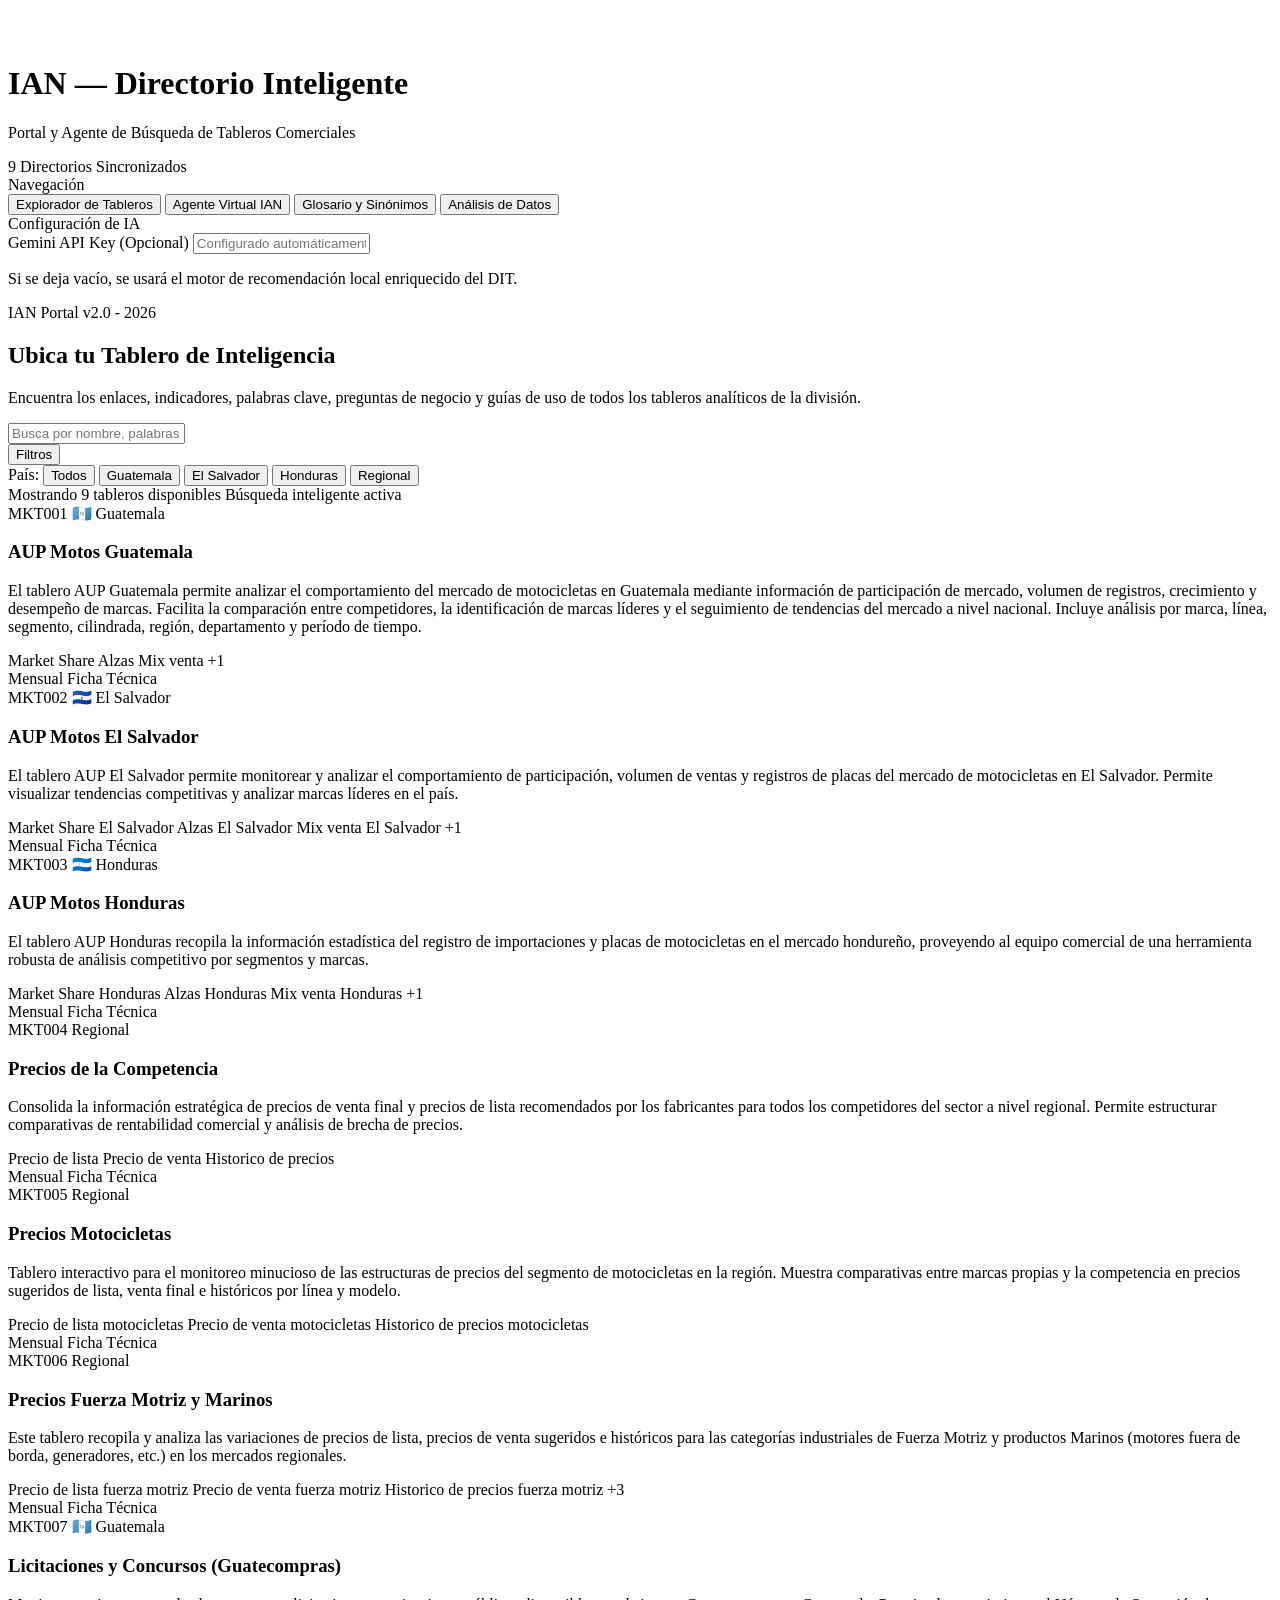
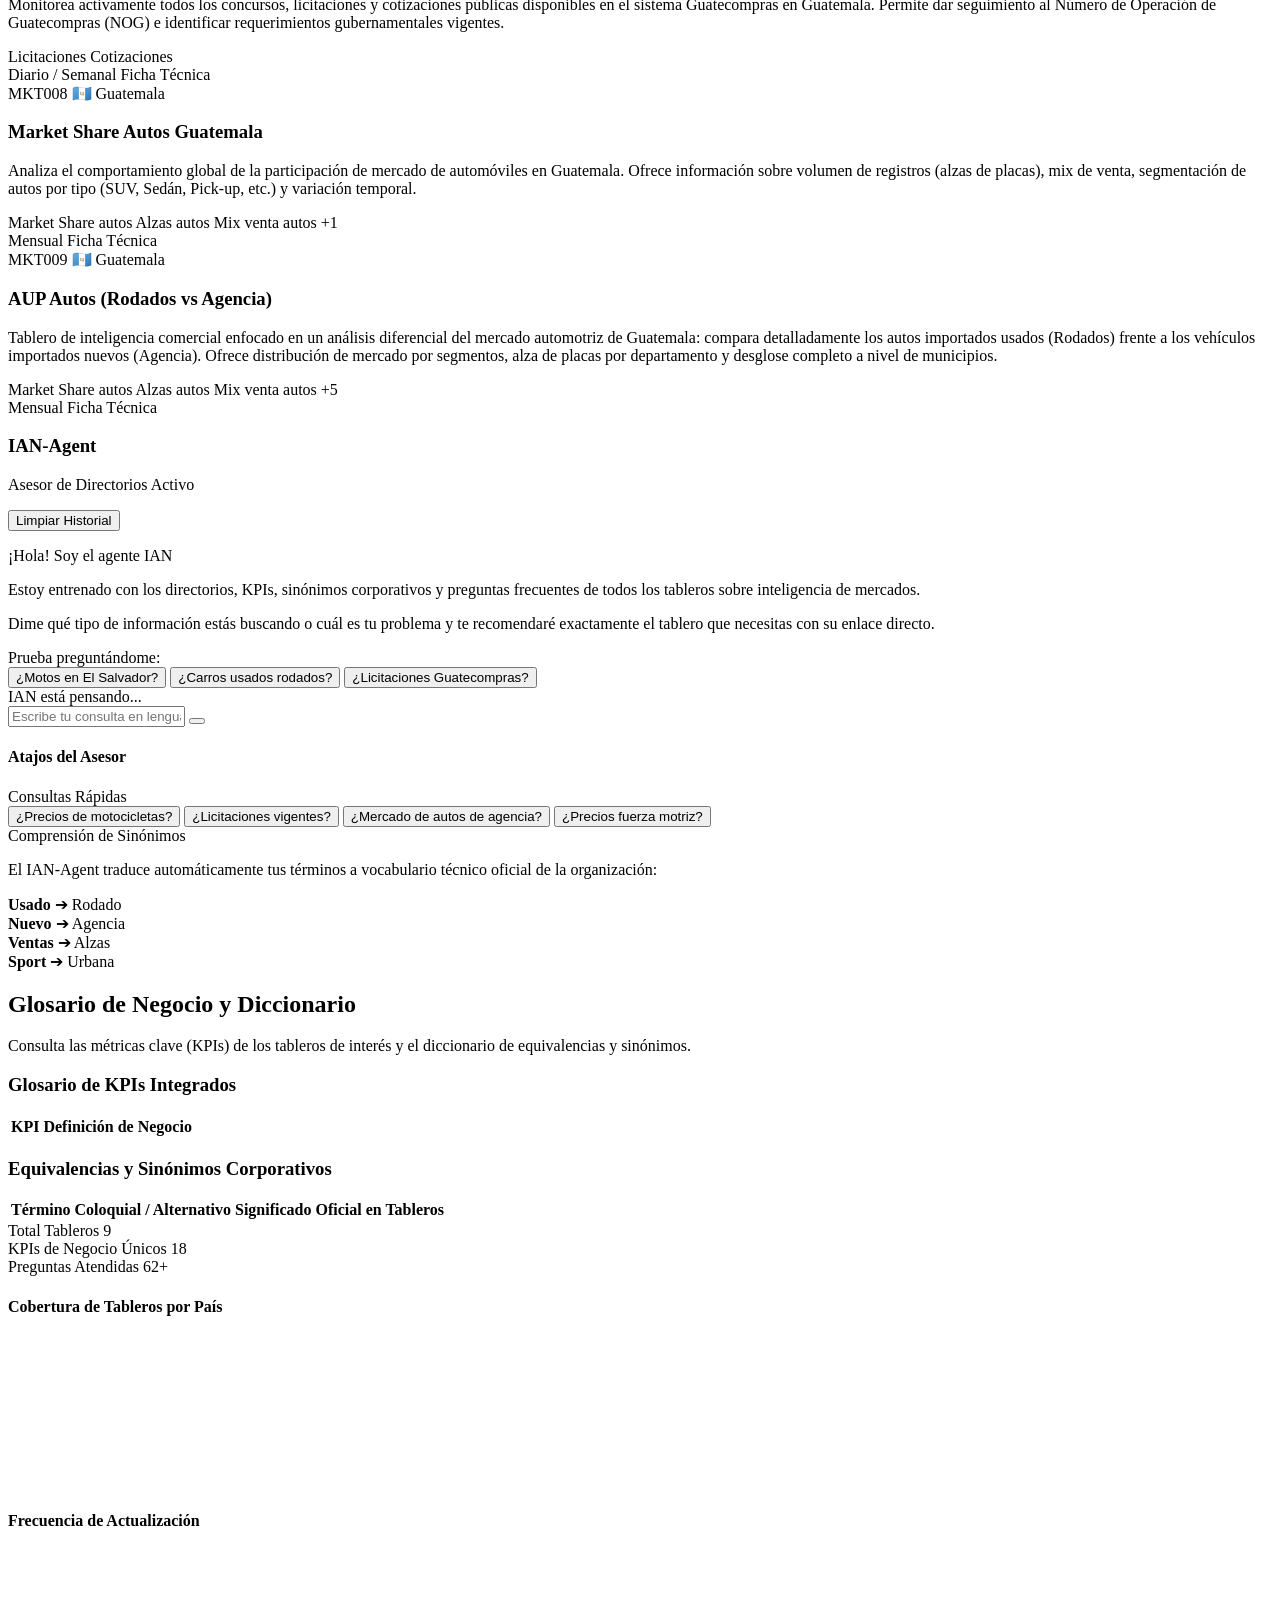
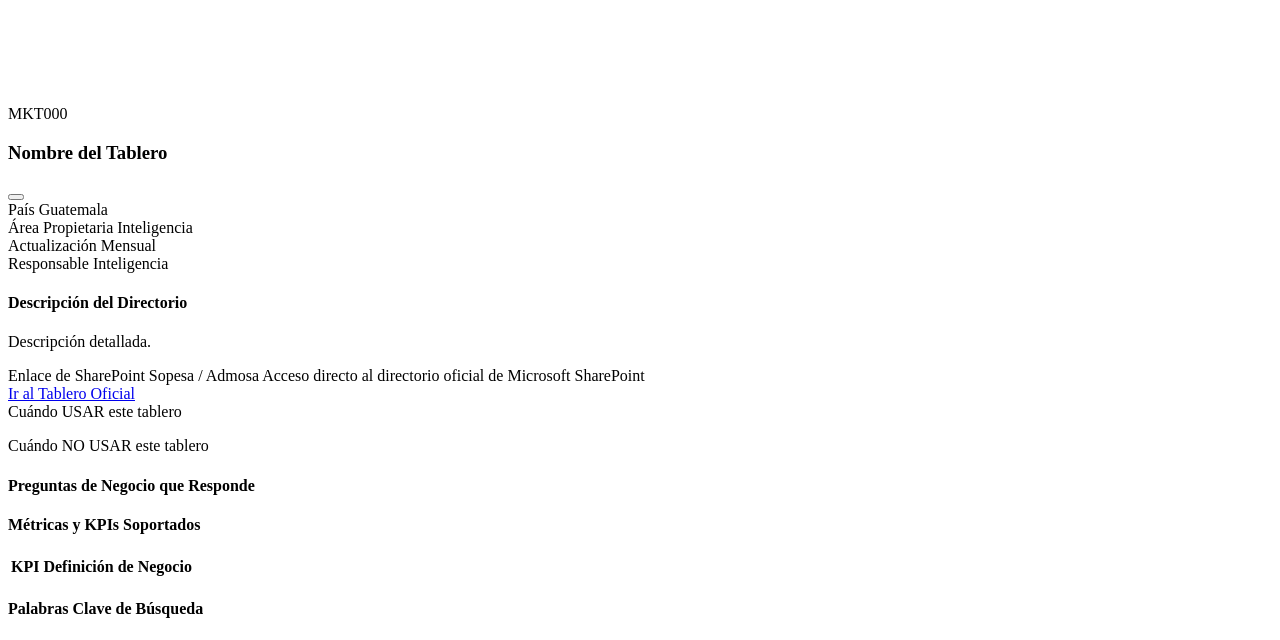
==== index.html @ 027daeea "initi projecto" ====
<!DOCTYPE html>
<html lang="es" class="h-full bg-slate-50">
<head>
  <meta charset="UTF-8">
  <meta name="viewport" content="width=device-width, initial-scale=1.0">
  <title>Directorio Inteligencia (IAN)</title>
  
  <link rel="stylesheet" href="style.css">

  <script src="https://cdn.tailwindcss.com"></script>
  <script src="https://unpkg.com/lucide@latest"></script>
  <script src="https://cdn.jsdelivr.net/npm/chart.js"></script>

  <script>
    tailwind.config = {
      theme: {
        extend: {
          colors: {
            brand: {
              50: '#F4F7F9', 
              100: '#E6F0F9', 
              500: '#009EE3', 
              600: '#0A1F33', 
              700: '#E2007E', 
              800: '#3A245C',
              900: '#0A1F33', 
            },
            accent: {
              50: '#FCE6F2', 
              500: '#E2007E',
              600: '#C2006B', 
            }
          },
          boxShadow: {
            'premium': '0 10px 30px -10px rgba(0, 0, 0, 0.08), 0 1px 3px rgba(0, 0, 0, 0.02)',
            'hover': '0 20px 40px -15px rgba(0, 158, 227, 0.2), 0 1px 10px rgba(0, 0, 0, 0.05)',
          }
        }
      }
    }
  </script>

  <link rel="icon" type="image/x-icon" href="GI 2.png">
</head>
<body class="h-full overflow-hidden flex flex-col">

  <header class="bg-brand-900 text-white shadow-md flex-shrink-0">
    <div class="max-w-7xl mx-auto px-4 sm:px-6 lg:px-8 py-4 flex items-center justify-between">
      <div>
        <img src="https://lh3.googleusercontent.com/u/0/d/1wd_FPwhJrZ80VYLrKDv1emWydYqXtwXw" alt="" width="200px">
      </div>
      <div class="flex items-center space-x-3">
        <div >
          <img src="https://lh3.googleusercontent.com/u/0/d/1GI5_ns0hhqfKxSqRQwGhici4-AZyjX5J" alt="" width="50px">
        </div>
        <div>
          <h1 class="text-xl font-bold leading-tight">IAN — Directorio Inteligente</h1>
          <p class="text-xs text-brand-100">Portal y Agente de Búsqueda de Tableros Comerciales</p>
        </div>
      </div>
      <div class="flex items-center space-x-4">
        <div class="hidden md:flex items-center space-x-2 text-xs bg-brand-800 px-3 py-1.5 rounded-full text-brand-200">
          <span class="w-2 h-2 rounded-full bg-accent-500 animate-pulse"></span>
          <span>9 Directorios Sincronizados</span>
        </div>
      </div>
    </div>
  </header>

  <div class="flex-1 flex overflow-hidden">
    <aside class="w-64 bg-white border-r border-slate-200 hidden md:flex flex-col justify-between flex-shrink-0">
      <div class="p-4 space-y-6">
        <div>
          <span class="px-2.5 py-1 text-[10px] font-bold tracking-wider text-slate-400 uppercase">Navegación</span>
          <nav class="mt-2 space-y-1">
            <button onclick="switchView('tableros')" id="btn-nav-tableros" class="w-full flex items-center space-x-3 px-3 py-2.5 rounded-lg text-sm font-medium transition-all bg-brand-50 text-brand-700">
              <i data-lucide="layout-grid" class="w-5 h-5"></i>
              <span>Explorador de Tableros</span>
            </button>
            <button onclick="switchView('agente')" id="btn-nav-agente" class="w-full flex items-center space-x-3 px-3 py-2.5 rounded-lg text-sm font-medium transition-all text-slate-600 hover:bg-slate-50 hover:text-slate-900">
              <i data-lucide="bot-message-square" class="w-5 h-5 text-indigo-500"></i>
              <span>Agente Virtual IAN</span>
            </button>
            <button onclick="switchView('glosario')" id="btn-nav-glosario" class="w-full flex items-center space-x-3 px-3 py-2.5 rounded-lg text-sm font-medium transition-all text-slate-600 hover:bg-slate-50 hover:text-slate-900">
              <i data-lucide="book-open" class="w-5 h-5 text-pink-500"></i>
              <span>Glosario y Sinónimos</span>
            </button>
            <button onclick="switchView('analisis')" id="btn-nav-analisis" class="w-full flex items-center space-x-3 px-3 py-2.5 rounded-lg text-sm font-medium transition-all text-slate-600 hover:bg-slate-50 hover:text-slate-900">
              <i data-lucide="bar-chart-3" class="w-5 h-5 text-purple-500"></i>
              <span>Análisis de Datos</span>
            </button>
          </nav>
        </div>

        <div>
          <span class="px-2.5 py-1 text-[10px] font-bold tracking-wider text-slate-400 uppercase">Configuración de IA</span>
          <div class="mt-2 p-3 bg-slate-50 border border-slate-200 rounded-lg space-y-2">
            <label class="block text-[11px] font-semibold text-slate-600">Gemini API Key (Opcional)</label>
            <input type="password" id="gemini-api-key" placeholder="Configurado automáticamente" class="w-full text-xs px-2.5 py-1.5 border border-slate-300 rounded focus:ring-1 focus:ring-brand-500 focus:outline-none" value="">
            <p class="text-[10px] text-slate-400 leading-tight">Si se deja vacío, se usará el motor de recomendación local enriquecido del DIT.</p>
          </div>
        </div>
      </div>

      <div class="p-4 border-t border-slate-100 text-[11px] text-slate-400 text-center">
        <span>IAN Portal v2.0 - 2026</span>
      </div>
    </aside>

    <main class="flex-1 overflow-y-auto bg-slate-50 flex flex-col relative custom-scrollbar">
      
      <section id="view-tableros" class="view-section p-4 sm:p-6 max-w-7xl w-full mx-auto space-y-6">
        <div class="bg-gradient-to-l from-brand-700 to-indigo-800 text-white rounded-2xl p-6 shadow-premium relative overflow-hidden">
          <div class="relative z-10 max-w-2xl">
            <h2 class="text-4xl font-bold">Ubica tu Tablero de Inteligencia</h2>
            <p class="mt-1.5 text-indigo-100 text-sm leading-relaxed">Encuentra los enlaces, indicadores, palabras clave, preguntas de negocio y guías de uso de todos los tableros analíticos de la división.</p>
          </div>
          <div class="absolute right-0 bottom-0 opacity-10 transform translate-x-10 translate-y-10">
            <i data-lucide="layout-grid" class="w-64 h-64 text-white"></i>
          </div>
        </div>

        <div class="bg-white p-4 rounded-xl shadow-premium border border-slate-200 space-y-3.5">
          <div class="flex flex-col md:flex-row gap-3">
            <div class="relative flex-1">
              <i data-lucide="search" class="absolute left-3.5 top-3 w-5 h-5 text-slate-400"></i>
              <input type="text" id="search-input" oninput="filterTableros()" placeholder="Busca por nombre, palabras clave o preguntas de negocio (ej. rodados', 'motocicletas')" class="w-full pl-11 pr-4 py-2.5 text-sm bg-slate-50 border border-slate-200 rounded-lg focus:bg-white focus:ring-2 focus:ring-brand-500 focus:border-brand-500 focus:outline-none transition-all">
            </div>
            <div class="flex gap-2">
              <button onclick="toggleFrecuencias()" class="flex items-center space-x-1.5 px-4 py-2.5 text-sm bg-slate-50 border border-slate-200 hover:bg-slate-100 rounded-lg text-slate-700 transition-all">
                <i data-lucide="sliders-horizontal" class="w-4 h-4"></i>
                <span>Filtros</span>
              </button>
            </div>
          </div>

          <div class="flex flex-wrap items-center gap-1.5 pt-1 border-t border-slate-100">
            <span class="text-xs text-slate-400 mr-2">País:</span>
            <button onclick="filterByCountry('Todos')" id="filter-country-Todos" class="btn-country active px-3 py-1 text-xs font-semibold rounded-full bg-brand-600 text-white transition-all">Todos</button>
            <button onclick="filterByCountry('Guatemala')" id="filter-country-Guatemala" class="btn-country px-3 py-1 text-xs font-semibold rounded-full bg-slate-100 hover:bg-slate-200 text-slate-600 transition-all">Guatemala</button>
            <button onclick="filterByCountry('El Salvador')" id="filter-country-El Salvador" class="btn-country px-3 py-1 text-xs font-semibold rounded-full bg-slate-100 hover:bg-slate-200 text-slate-600 transition-all">El Salvador</button>
            <button onclick="filterByCountry('Honduras')" id="filter-country-Honduras" class="btn-country px-3 py-1 text-xs font-semibold rounded-full bg-slate-100 hover:bg-slate-200 text-slate-600 transition-all">Honduras</button>
            <button onclick="filterByCountry('Regional')" id="filter-country-Regional" class="btn-country px-3 py-1 text-xs font-semibold rounded-full bg-slate-100 hover:bg-slate-200 text-slate-600 transition-all">Regional</button>
          </div>
        </div>

        <div class="flex justify-between items-center text-xs text-slate-500 px-1">
          <span id="tableros-count">Mostrando 9 tableros disponibles</span>
          <span class="text-brand-600 font-medium">Búsqueda inteligente activa</span>
        </div>

        <div id="tableros-grid" class="grid grid-cols-1 md:grid-cols-2 lg:grid-cols-3 gap-5">
          </div>
      </section>

      <section id="view-agente" class="view-section hidden flex-1 flex flex-col overflow-hidden h-full">
        <div class="flex-1 flex flex-col md:flex-row overflow-hidden">
          <div class="flex-1 flex flex-col bg-white border-b md:border-b-0 md:border-r border-slate-200 overflow-hidden h-full">
            <div class="p-4 border-b border-slate-200 flex items-center justify-between bg-slate-50">
              <div class="flex items-center space-x-3">
                <div class="w-10 h-10 bg-indigo-100 rounded-full flex items-center justify-center text-indigo-600 shadow-sm">
                  <i data-lucide="bot-message-square" class="w-6 h-6 animate-pulse"></i>
                </div>
                <div>
                  <h3 class="text-sm font-bold text-slate-800">IAN-Agent</h3>
                  <p class="text-[11px] text-accent-600 font-medium flex items-center gap-1">
                    <span class="w-1.5 h-1.5 rounded-full bg-accent-500"></span>
                    Asesor de Directorios Activo
                  </p>
                </div>
              </div>
              <button onclick="clearChat()" class="text-xs text-slate-400 hover:text-slate-600 flex items-center space-x-1 p-1 rounded hover:bg-slate-100 transition-all">
                <i data-lucide="trash-2" class="w-4 h-4"></i>
                <span class="hidden sm:inline">Limpiar Historial</span>
              </button>
            </div>

            <div id="chat-messages" class="flex-1 p-4 overflow-y-auto space-y-4 custom-scrollbar">
              <div class="flex items-start space-x-3 max-w-[85%]">
                <div class="w-8 h-8 bg-indigo-50 rounded-full flex items-center justify-center text-indigo-600 flex-shrink-0 border border-indigo-100">
                  <i data-lucide="bot" class="w-5 h-5"></i>
                </div>
                <div class="bg-indigo-50 text-slate-800 p-4 rounded-2xl shadow-sm border border-indigo-100/50 text-sm chat-bubble-agent leading-relaxed">
                  <p class="font-bold text-indigo-900 mb-1">¡Hola! Soy el agente IAN</p>
                  <p class="mb-2">Estoy entrenado con los directorios, KPIs, sinónimos corporativos y preguntas frecuentes de todos los tableros sobre inteligencia de mercados.</p>
                  <p class="mb-3">Dime qué tipo de información estás buscando o cuál es tu problema y te recomendaré exactamente el tablero que necesitas con su enlace directo.</p>
                  <span class="text-[10px] text-indigo-400 font-semibold block uppercase tracking-wider">Prueba preguntándome:</span>
                  <div class="flex flex-wrap gap-1.5 mt-2">
                    <button onclick="setChatQuery('¿Cuál es el tablero de motos para El Salvador?')" class="text-left bg-white text-indigo-700 hover:bg-indigo-100 text-[11px] px-2.5 py-1 rounded-full border border-indigo-200 transition-all font-medium">¿Motos en El Salvador?</button>
                    <button onclick="setChatQuery('¿Dónde puedo ver carros usados importados?')" class="text-left bg-white text-indigo-700 hover:bg-indigo-100 text-[11px] px-2.5 py-1 rounded-full border border-indigo-200 transition-all font-medium">¿Carros usados rodados?</button>
                    <button onclick="setChatQuery('Recomiéndame un tablero para buscar concursos de Guatecompras')" class="text-left bg-white text-indigo-700 hover:bg-indigo-100 text-[11px] px-2.5 py-1 rounded-full border border-indigo-200 transition-all font-medium">¿Licitaciones Guatecompras?</button>
                  </div>
                </div>
              </div>
            </div>

            <div id="typing-indicator" class="hidden px-4 py-2 flex items-center space-x-2 text-xs text-slate-400">
              <span class="w-2 h-2 rounded-full bg-slate-300 animate-bounce"></span>
              <span class="w-2 h-2 rounded-full bg-slate-300 animate-bounce" style="animation-delay: 0.2s"></span>
              <span class="w-2 h-2 rounded-full bg-slate-300 animate-bounce" style="animation-delay: 0.4s"></span>
              <span>IAN está pensando...</span>
            </div>

            <div class="p-3 border-t border-slate-200 bg-slate-50">
              <form id="chat-form" onsubmit="handleSendChat(event)" class="flex gap-2">
                <input type="text" id="chat-input" placeholder="Escribe tu consulta en lenguaje natural (ej. 'Quiero ver cuotas de mercado de motos')..." class="flex-1 px-4 py-3 text-sm bg-white border border-slate-200 rounded-xl focus:ring-2 focus:ring-brand-500 focus:outline-none transition-all">
                <button type="submit" class="bg-brand-600 hover:bg-brand-700 text-white px-5 py-3 rounded-xl transition-all shadow-md flex items-center justify-center">
                  <i data-lucide="send" class="w-5 h-5"></i>
                </button>
              </form>
            </div>
          </div>

          <div class="w-full md:w-80 p-4 bg-slate-50 flex flex-col space-y-4 overflow-y-auto custom-scrollbar">
            <h4 class="text-xs font-bold uppercase tracking-wider text-slate-400">Atajos del Asesor</h4>
            <div class="bg-white p-3 rounded-lg border border-slate-200 shadow-sm space-y-2">
              <span class="text-xs font-semibold text-slate-700 block">Consultas Rápidas</span>
              <div class="space-y-1">
                <button onclick="setChatQuery('¿Cuál tablero muestra los precios de motocicletas en la región?')" class="w-full text-left text-xs text-slate-600 hover:text-indigo-600 hover:underline p-1 block truncate">¿Precios de motocicletas?</button>
                <button onclick="setChatQuery('¿Dónde puedo ver licitaciones vigentes en Guatemala?')" class="w-full text-left text-xs text-slate-600 hover:text-indigo-600 hover:underline p-1 block truncate">¿Licitaciones vigentes?</button>
                <button onclick="setChatQuery('¿Qué tablero analiza el mercado de autos nuevos en Guatemala?')" class="w-full text-left text-xs text-slate-600 hover:text-indigo-600 hover:underline p-1 block truncate">¿Mercado de autos de agencia?</button>
                <button onclick="setChatQuery('Necesito un tablero para monitorear precios de fuerza motriz')" class="w-full text-left text-xs text-slate-600 hover:text-indigo-600 hover:underline p-1 block truncate">¿Precios fuerza motriz?</button>
              </div>
            </div>

            <div class="bg-indigo-50/50 p-3 rounded-lg border border-indigo-100 space-y-2">
              <span class="text-xs font-semibold text-indigo-800 block">Comprensión de Sinónimos</span>
              <p class="text-[11px] text-slate-600 leading-normal">El IAN-Agent traduce automáticamente tus términos a vocabulario técnico oficial de la organización:</p>
              <div class="grid grid-cols-2 gap-1 pt-1">
                <div class="bg-white p-1.5 rounded text-[10px] border border-indigo-50"><strong class="text-indigo-700">Usado</strong> ➔ Rodado</div>
                <div class="bg-white p-1.5 rounded text-[10px] border border-indigo-50"><strong class="text-indigo-700">Nuevo</strong> ➔ Agencia</div>
                <div class="bg-white p-1.5 rounded text-[10px] border border-indigo-50"><strong class="text-indigo-700">Ventas</strong> ➔ Alzas</div>
                <div class="bg-white p-1.5 rounded text-[10px] border border-indigo-50"><strong class="text-indigo-700">Sport</strong> ➔ Urbana</div>
              </div>
            </div>
          </div>
        </div>
      </section>

      <section id="view-glosario" class="view-section hidden p-4 sm:p-6 max-w-7xl w-full mx-auto space-y-6">
        <div class="bg-white p-6 rounded-2xl shadow-premium border border-slate-200 space-y-6">
          <div class="border-b border-slate-100 pb-4">
            <h2 class="text-xl font-bold text-slate-800">Glosario de Negocio y Diccionario</h2>
            <p class="text-sm text-slate-500">Consulta las métricas clave (KPIs) de los tableros de interés y el diccionario de equivalencias y sinónimos.</p>
          </div>

          <div class="grid grid-cols-1 lg:grid-cols-2 gap-8">
            <div class="space-y-4">
              <div class="flex items-center space-x-2.5">
                <div class="p-1.5 bg-brand-50 rounded text-brand-600">
                  <i data-lucide="book" class="w-5 h-5"></i>
                </div>
                <h3 class="text-md font-bold text-slate-800">Glosario de KPIs Integrados</h3>
              </div>
              <div class="border border-slate-200 rounded-xl overflow-hidden shadow-sm">
                <table class="w-full text-left border-collapse text-xs">
                  <thead>
                    <tr class="bg-slate-50 border-b border-slate-200">
                      <th class="p-3 font-semibold text-slate-700">KPI</th>
                      <th class="p-3 font-semibold text-slate-700">Definición de Negocio</th>
                    </tr>
                  </thead>
                  <tbody id="kpi-glossary-table">
                    </tbody>
                </table>
              </div>
            </div>

            <div class="space-y-4">
              <div class="flex items-center space-x-2.5">
                <div class="p-1.5 bg-amber-50 rounded text-amber-600">
                  <i data-lucide="shuffle" class="w-5 h-5"></i>
                </div>
                <h3 class="text-md font-bold text-slate-800">Equivalencias y Sinónimos Corporativos</h3>
              </div>
              <div class="border border-slate-200 rounded-xl overflow-hidden shadow-sm">
                <table class="w-full text-left border-collapse text-xs">
                  <thead>
                    <tr class="bg-slate-50 border-b border-slate-200">
                      <th class="p-3 font-semibold text-slate-700">Término Coloquial / Alternativo</th>
                      <th class="p-3 font-semibold text-slate-700">Significado Oficial en Tableros</th>
                    </tr>
                  </thead>
                  <tbody id="synonym-glossary-table">
                    </tbody>
                </table>
              </div>
            </div>
          </div>
        </div>
      </section>

      <section id="view-analisis" class="view-section hidden p-4 sm:p-6 max-w-7xl w-full mx-auto space-y-6">
        <div class="grid grid-cols-1 md:grid-cols-3 gap-5">
          <div class="bg-white p-5 rounded-xl border border-slate-200 shadow-sm flex items-center justify-between">
            <div>
              <span class="text-xs text-slate-400 font-semibold block uppercase">Total Tableros</span>
              <span class="text-3xl font-bold text-pink-600">9</span>
            </div>
            <div class="p-3 bg-pink-50 rounded-lg text-pink-500">
              <i data-lucide="layout-grid" class="w-6.5 h-6.5"></i>
            </div>
          </div>
          <div class="bg-white p-5 rounded-xl border border-slate-200 shadow-sm flex items-center justify-between">
            <div>
              <span class="text-xs text-slate-400 font-semibold block uppercase">KPIs de Negocio Únicos</span>
              <span class="text-3xl font-bold text-indigo-600">18</span>
            </div>
            <div class="p-3 bg-indigo-50 rounded-lg text-indigo-500">
              <i data-lucide="target" class="w-6.5 h-6.5"></i>
            </div>
          </div>
          <div class="bg-white p-5 rounded-xl border border-slate-200 shadow-sm flex items-center justify-between">
            <div>
              <span class="text-xs text-slate-400 font-semibold block uppercase">Preguntas Atendidas</span>
              <span class="text-3xl font-bold text-pink-600">62+</span>
            </div>
            <div class="p-3 bg-pink-50 rounded-lg text-pink-500">
              <i data-lucide="help-circle" class="w-6.5 h-6.5"></i>
            </div>
          </div>
        </div>

        <div class="grid grid-cols-1 lg:grid-cols-2 gap-6">
          <div class="bg-white p-5 rounded-xl border border-slate-200 shadow-sm">
            <h4 class="text-sm font-bold text-slate-700 mb-4">Cobertura de Tableros por País</h4>
            <div class="relative h-64 w-full">
              <canvas id="paisChart"></canvas>
            </div>
          </div>

          <div class="bg-white p-5 rounded-xl border border-slate-200 shadow-sm">
            <h4 class="text-sm font-bold text-slate-700 mb-4">Frecuencia de Actualización</h4>
            <div class="relative h-64 w-full">
              <canvas id="frecuenciaChart"></canvas>
            </div>
          </div>
        </div>
      </section>

    </main>
  </div>

  <div id="details-modal" class="fixed inset-0 bg-slate-900/50 backdrop-blur-sm z-50 flex items-center justify-center p-4 hidden">
    <div class="bg-white rounded-2xl w-full max-w-3xl max-h-[90vh] overflow-y-auto shadow-2xl border border-slate-200 flex flex-col custom-scrollbar">
      <div class="p-5 border-b border-slate-100 flex items-center justify-between sticky top-0 bg-white z-10">
        <div class="flex items-center space-x-3">
          <span id="modal-code" class="px-2.5 py-1 text-xs font-bold rounded bg-indigo-100 text-indigo-700">MKT000</span>
          <h3 id="modal-title" class="text-lg font-bold text-slate-800">Nombre del Tablero</h3>
        </div>
        <button onclick="closeModal()" class="p-1.5 hover:bg-slate-100 rounded-full text-slate-400 hover:text-slate-600 transition-all">
          <i data-lucide="x" class="w-5 h-5"></i>
        </button>
      </div>

      <div class="p-6 space-y-6">
        <div class="grid grid-cols-2 sm:grid-cols-4 gap-4 p-4 bg-slate-50 rounded-xl border border-slate-200 text-xs">
          <div>
            <span class="text-slate-400 block mb-0.5">País</span>
            <span id="modal-pais" class="font-bold text-slate-700">Guatemala</span>
          </div>
          <div>
            <span class="text-slate-400 block mb-0.5">Área Propietaria</span>
            <span id="modal-area" class="font-bold text-slate-700">Inteligencia</span>
          </div>
          <div>
            <span class="text-slate-400 block mb-0.5">Actualización</span>
            <span id="modal-frecuencia" class="font-bold text-slate-700">Mensual</span>
          </div>
          <div>
            <span class="text-slate-400 block mb-0.5">Responsable</span>
            <span id="modal-responsable" class="font-bold text-slate-700">Inteligencia</span>
          </div>
        </div>

        <div class="space-y-2">
          <h4 class="text-xs font-bold uppercase tracking-wider text-slate-400">Descripción del Directorio</h4>
          <p id="modal-descripcion" class="text-sm text-slate-600 leading-relaxed">Descripción detallada.</p>
        </div>

        <div class="p-4 bg-brand-50 border border-brand-200 rounded-xl flex flex-col sm:flex-row items-center justify-between gap-3">
          <div class="flex items-center space-x-3 text-brand-900">
            <i data-lucide="sharepoint" class="w-6 h-6 text-brand-600"></i>
            <div>
              <span class="text-xs font-bold block">Enlace de SharePoint Sopesa / Admosa</span>
              <span class="text-[11px] text-brand-700 leading-tight">Acceso directo al directorio oficial de Microsoft SharePoint</span>
            </div>
          </div>
          <a id="modal-url" href="#" target="_blank" class="w-full sm:w-auto text-center px-4 py-2 text-xs font-bold text-white bg-brand-600 hover:bg-brand-700 rounded-lg shadow-sm transition-all flex items-center justify-center space-x-1.5">
            <i data-lucide="external-link" class="w-4 h-4"></i>
            <span>Ir al Tablero Oficial</span>
          </a>
        </div>

        <div class="grid grid-cols-1 sm:grid-cols-2 gap-4">
          <div class="p-4 bg-emerald-50/50 border border-emerald-100 rounded-xl space-y-2.5">
            <span class="text-xs font-bold text-emerald-800 flex items-center space-x-1.5">
              <i data-lucide="check-circle-2" class="w-4 h-4 text-emerald-600"></i>
              <span>Cuándo USAR este tablero</span>
            </span>
            <ul id="modal-cuando-usar" class="text-xs text-slate-600 space-y-1.5 list-disc pl-4 leading-normal">
              </ul>
          </div>

          <div class="p-4 bg-rose-50/50 border border-rose-100 rounded-xl space-y-2.5">
            <span class="text-xs font-bold text-rose-800 flex items-center space-x-1.5">
              <i data-lucide="alert-triangle" class="w-4 h-4 text-rose-600"></i>
              <span>Cuándo NO USAR este tablero</span>
            </span>
            <ul id="modal-cuando-no-usar" class="text-xs text-slate-600 space-y-1.5 list-disc pl-4 leading-normal">
              </ul>
          </div>
        </div>

        <div class="space-y-2.5">
          <h4 class="text-xs font-bold uppercase tracking-wider text-slate-400">Preguntas de Negocio que Responde</h4>
          <div id="modal-preguntas" class="grid grid-cols-1 sm:grid-cols-2 gap-2 text-xs text-slate-600">
            </div>
        </div>

        <div class="space-y-3">
          <h4 class="text-xs font-bold uppercase tracking-wider text-slate-400">Métricas y KPIs Soportados</h4>
          <div class="border border-slate-200 rounded-xl overflow-hidden text-xs">
            <table class="w-full text-left border-collapse">
              <thead>
                <tr class="bg-slate-50 border-b border-slate-200">
                  <th class="p-2.5 font-semibold text-slate-700">KPI</th>
                  <th class="p-2.5 font-semibold text-slate-700">Definición de Negocio</th>
                </tr>
              </thead>
              <tbody id="modal-kpi-table">
                </tbody>
            </table>
          </div>
        </div>

        <div class="space-y-2">
          <h4 class="text-xs font-bold uppercase tracking-wider text-slate-400">Palabras Clave de Búsqueda</h4>
          <div id="modal-tags" class="flex flex-wrap gap-1.5">
            </div>
        </div>
      </div>
    </div>
  </div>

  <script src="app.js" defer></script>
</body>
</html>
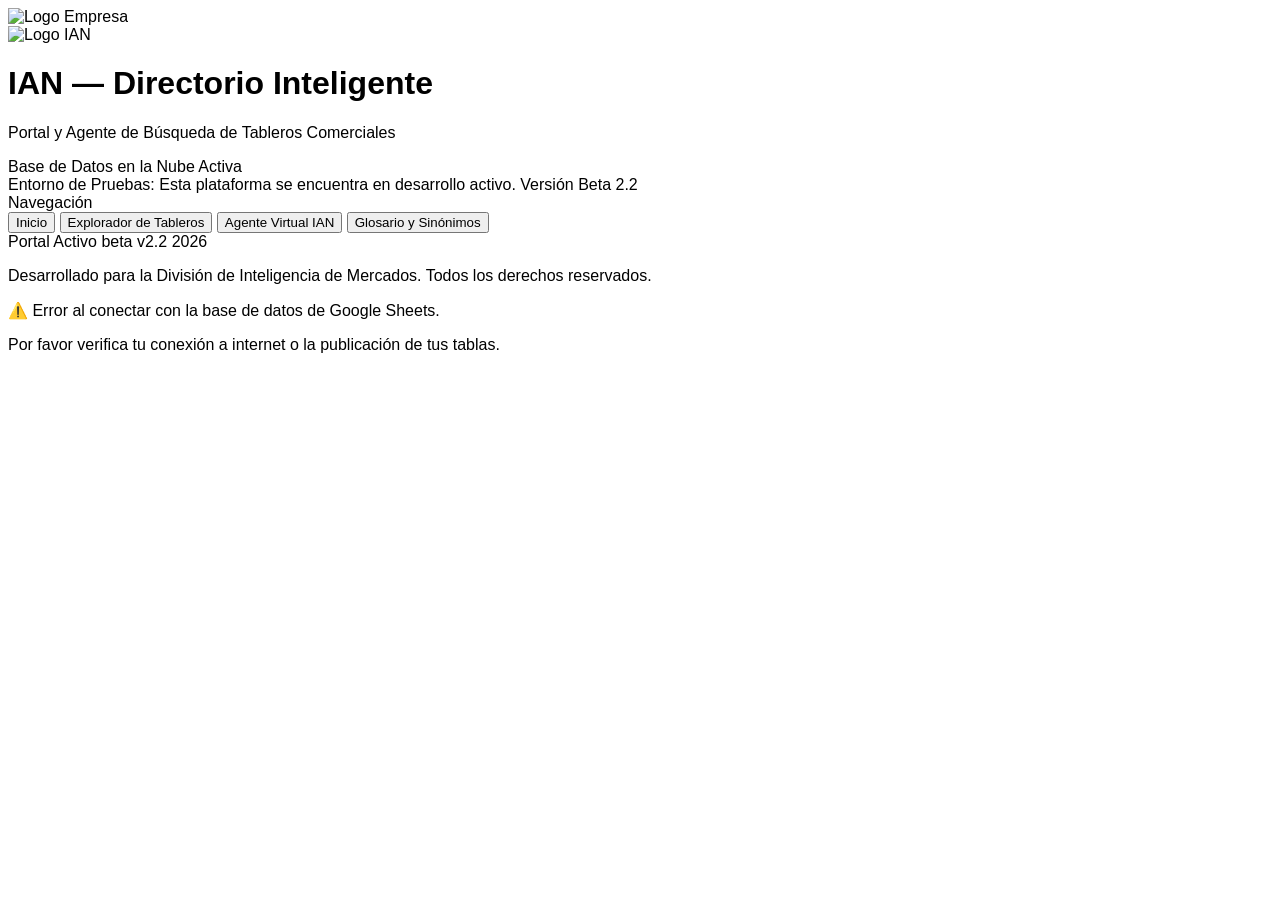
==== commit 3d10ecbd: "distribuir el código en distintos archivos y organizar de mejor manera la página, se inclute también" ====
--- a/index.html
+++ b/index.html
@@ -5,12 +5,15 @@
   <meta name="viewport" content="width=device-width, initial-scale=1.0">
   <title>Directorio Inteligencia (IAN)</title>
   
-  <link rel="stylesheet" href="style.css">
+  <!-- Estilos personalizados -->
+  <link rel="stylesheet" href="css/styles.css">
 
+  <!-- Scripts e Infraestructura Visual de Terceros -->
   <script src="https://cdn.tailwindcss.com"></script>
   <script src="https://unpkg.com/lucide@latest"></script>
   <script src="https://cdn.jsdelivr.net/npm/chart.js"></script>
 
+  <!-- Configuración de Estilos Temáticos (Tailwind) -->
   <script>
     tailwind.config = {
       theme: {
@@ -40,18 +43,19 @@
     }
   </script>
 
-  <link rel="icon" type="image/x-icon" href="GI 2.png">
+  <link rel="icon" type="image/x-icon" href="img/GI 2.png">
 </head>
-<body class="h-full overflow-hidden flex flex-col">
+<body class="h-screen w-screen overflow-hidden flex flex-col bg-slate-50">
 
-  <header class="bg-brand-900 text-white shadow-md flex-shrink-0">
+  <!-- ENCABEZADO PRINCIPAL (HEADER) -->
+  <header class="bg-brand-900 text-white shadow-md flex-shrink-0 z-20">
     <div class="max-w-7xl mx-auto px-4 sm:px-6 lg:px-8 py-4 flex items-center justify-between">
       <div>
-        <img src="https://lh3.googleusercontent.com/u/0/d/1wd_FPwhJrZ80VYLrKDv1emWydYqXtwXw" alt="" width="200px">
+        <img src="https://lh3.googleusercontent.com/u/0/d/1wd_FPwhJrZ80VYLrKDv1emWydYqXtwXw" alt="Logo Empresa" width="200px">
       </div>
       <div class="flex items-center space-x-3">
-        <div >
-          <img src="https://lh3.googleusercontent.com/u/0/d/1GI5_ns0hhqfKxSqRQwGhici4-AZyjX5J" alt="" width="50px">
+        <div>
+          <img src="https://lh3.googleusercontent.com/u/0/d/1GI5_ns0hhqfKxSqRQwGhici4-AZyjX5J" alt="Logo IAN" width="50px">
         </div>
         <div>
           <h1 class="text-xl font-bold leading-tight">IAN — Directorio Inteligente</h1>
@@ -61,20 +65,36 @@
       <div class="flex items-center space-x-4">
         <div class="hidden md:flex items-center space-x-2 text-xs bg-brand-800 px-3 py-1.5 rounded-full text-brand-200">
           <span class="w-2 h-2 rounded-full bg-accent-500 animate-pulse"></span>
-          <span>9 Directorios Sincronizados</span>
+          <span>Base de Datos en la Nube Activa</span>
         </div>
       </div>
     </div>
+    <!-- index.html — Colócalo arriba de tu etiqueta <header> -->
+    <div class="bg-gradient-to-r from-amber-500 via-brand-500 to-indigo-600 text-white text-[11px] font-bold py-1.5 px-4 flex items-center justify-center gap-2 shadow-sm select-none z-30 relative">
+      <i data-lucide="construction" class="w-3.5 h-3.5 animate-bounce"></i>
+      <span>Entorno de Pruebas:</span>
+      <span class="font-medium text-slate-100">Esta plataforma se encuentra en desarrollo activo.</span>
+      <span class="bg-white/20 px-1.5 py-0.5 rounded-md text-[10px] uppercase tracking-wider border border-white/10">Versión Beta 2.2</span>
+    </div>
   </header>
 
-  <div class="flex-1 flex overflow-hidden">
+  <!-- CONTENEDOR DE NAVEGACIÓN Y CONTENIDO -->
+  <div class="flex-1 flex h-[calc(100vh-80px)] overflow-hidden z-10">
+    
+    <!-- BARRA LATERAL (SIDEBAR) -->
     <aside class="w-64 bg-white border-r border-slate-200 hidden md:flex flex-col justify-between flex-shrink-0">
+      
+      <!-- Bloque superior de la barra lateral -->
       <div class="p-4 space-y-6">
         <div>
           <span class="px-2.5 py-1 text-[10px] font-bold tracking-wider text-slate-400 uppercase">Navegación</span>
           <nav class="mt-2 space-y-1">
-            <button onclick="switchView('tableros')" id="btn-nav-tableros" class="w-full flex items-center space-x-3 px-3 py-2.5 rounded-lg text-sm font-medium transition-all bg-brand-50 text-brand-700">
-              <i data-lucide="layout-grid" class="w-5 h-5"></i>
+            <button onclick="switchView('home')" id="btn-nav-home" class="w-full flex items-center space-x-3 px-3 py-2.5 rounded-lg text-sm font-medium transition-all text-slate-600 hover:bg-slate-50 hover:text-slate-900">
+              <i data-lucide="home" class="w-5 h-5 text-brand-500"></i>
+              <span>Inicio</span>
+            </button>
+            <button onclick="switchView('tableros')" id="btn-nav-tableros" class="w-full flex items-center space-x-3 px-3 py-2.5 rounded-lg text-sm font-medium transition-all text-slate-600 hover:bg-slate-50 hover:text-slate-900">
+              <i data-lucide="layout-grid" class="w-5 h-5 text-sky-500"></i>
               <span>Explorador de Tableros</span>
             </button>
             <button onclick="switchView('agente')" id="btn-nav-agente" class="w-full flex items-center space-x-3 px-3 py-2.5 rounded-lg text-sm font-medium transition-all text-slate-600 hover:bg-slate-50 hover:text-slate-900">
@@ -85,364 +105,35 @@
               <i data-lucide="book-open" class="w-5 h-5 text-pink-500"></i>
               <span>Glosario y Sinónimos</span>
             </button>
-            <button onclick="switchView('analisis')" id="btn-nav-analisis" class="w-full flex items-center space-x-3 px-3 py-2.5 rounded-lg text-sm font-medium transition-all text-slate-600 hover:bg-slate-50 hover:text-slate-900">
-              <i data-lucide="bar-chart-3" class="w-5 h-5 text-purple-500"></i>
-              <span>Análisis de Datos</span>
-            </button>
           </nav>
-        </div>
-
-        <div>
-          <span class="px-2.5 py-1 text-[10px] font-bold tracking-wider text-slate-400 uppercase">Configuración de IA</span>
-          <div class="mt-2 p-3 bg-slate-50 border border-slate-200 rounded-lg space-y-2">
-            <label class="block text-[11px] font-semibold text-slate-600">Gemini API Key (Opcional)</label>
-            <input type="password" id="gemini-api-key" placeholder="Configurado automáticamente" class="w-full text-xs px-2.5 py-1.5 border border-slate-300 rounded focus:ring-1 focus:ring-brand-500 focus:outline-none" value="">
-            <p class="text-[10px] text-slate-400 leading-tight">Si se deja vacío, se usará el motor de recomendación local enriquecido del DIT.</p>
-          </div>
         </div>
       </div>
 
-      <div class="p-4 border-t border-slate-100 text-[11px] text-slate-400 text-center">
-        <span>IAN Portal v2.0 - 2026</span>
-      </div>
+      <footer class="p-4 border-t border-slate-100 bg-slate-50/50 space-y-2 flex-shrink-0">
+        <div class="flex items-center justify-between text-[11px] text-slate-500 font-medium">
+          <span class="flex items-center gap-1">
+            <span class="w-1.5 h-1.5 rounded-full bg-emerald-500"></span>
+            Portal Activo beta v2.2
+          </span>
+          <span class="font-bold text-slate-400">2026</span>
+        </div>
+        <p class="text-[10px] text-slate-400 leading-normal text-center pt-1 border-t border-slate-200/40">
+          Desarrollado para la División de Inteligencia de Mercados. Todos los derechos reservados.
+        </p>
+      </footer>
+
     </aside>
 
-    <main class="flex-1 overflow-y-auto bg-slate-50 flex flex-col relative custom-scrollbar">
-      
-      <section id="view-tableros" class="view-section p-4 sm:p-6 max-w-7xl w-full mx-auto space-y-6">
-        <div class="bg-gradient-to-l from-brand-700 to-indigo-800 text-white rounded-2xl p-6 shadow-premium relative overflow-hidden">
-          <div class="relative z-10 max-w-2xl">
-            <h2 class="text-4xl font-bold">Ubica tu Tablero de Inteligencia</h2>
-            <p class="mt-1.5 text-indigo-100 text-sm leading-relaxed">Encuentra los enlaces, indicadores, palabras clave, preguntas de negocio y guías de uso de todos los tableros analíticos de la división.</p>
-          </div>
-          <div class="absolute right-0 bottom-0 opacity-10 transform translate-x-10 translate-y-10">
-            <i data-lucide="layout-grid" class="w-64 h-64 text-white"></i>
-          </div>
-        </div>
-
-        <div class="bg-white p-4 rounded-xl shadow-premium border border-slate-200 space-y-3.5">
-          <div class="flex flex-col md:flex-row gap-3">
-            <div class="relative flex-1">
-              <i data-lucide="search" class="absolute left-3.5 top-3 w-5 h-5 text-slate-400"></i>
-              <input type="text" id="search-input" oninput="filterTableros()" placeholder="Busca por nombre, palabras clave o preguntas de negocio (ej. rodados', 'motocicletas')" class="w-full pl-11 pr-4 py-2.5 text-sm bg-slate-50 border border-slate-200 rounded-lg focus:bg-white focus:ring-2 focus:ring-brand-500 focus:border-brand-500 focus:outline-none transition-all">
-            </div>
-            <div class="flex gap-2">
-              <button onclick="toggleFrecuencias()" class="flex items-center space-x-1.5 px-4 py-2.5 text-sm bg-slate-50 border border-slate-200 hover:bg-slate-100 rounded-lg text-slate-700 transition-all">
-                <i data-lucide="sliders-horizontal" class="w-4 h-4"></i>
-                <span>Filtros</span>
-              </button>
-            </div>
-          </div>
-
-          <div class="flex flex-wrap items-center gap-1.5 pt-1 border-t border-slate-100">
-            <span class="text-xs text-slate-400 mr-2">País:</span>
-            <button onclick="filterByCountry('Todos')" id="filter-country-Todos" class="btn-country active px-3 py-1 text-xs font-semibold rounded-full bg-brand-600 text-white transition-all">Todos</button>
-            <button onclick="filterByCountry('Guatemala')" id="filter-country-Guatemala" class="btn-country px-3 py-1 text-xs font-semibold rounded-full bg-slate-100 hover:bg-slate-200 text-slate-600 transition-all">Guatemala</button>
-            <button onclick="filterByCountry('El Salvador')" id="filter-country-El Salvador" class="btn-country px-3 py-1 text-xs font-semibold rounded-full bg-slate-100 hover:bg-slate-200 text-slate-600 transition-all">El Salvador</button>
-            <button onclick="filterByCountry('Honduras')" id="filter-country-Honduras" class="btn-country px-3 py-1 text-xs font-semibold rounded-full bg-slate-100 hover:bg-slate-200 text-slate-600 transition-all">Honduras</button>
-            <button onclick="filterByCountry('Regional')" id="filter-country-Regional" class="btn-country px-3 py-1 text-xs font-semibold rounded-full bg-slate-100 hover:bg-slate-200 text-slate-600 transition-all">Regional</button>
-          </div>
-        </div>
-
-        <div class="flex justify-between items-center text-xs text-slate-500 px-1">
-          <span id="tableros-count">Mostrando 9 tableros disponibles</span>
-          <span class="text-brand-600 font-medium">Búsqueda inteligente activa</span>
-        </div>
-
-        <div id="tableros-grid" class="grid grid-cols-1 md:grid-cols-2 lg:grid-cols-3 gap-5">
-          </div>
-      </section>
-
-      <section id="view-agente" class="view-section hidden flex-1 flex flex-col overflow-hidden h-full">
-        <div class="flex-1 flex flex-col md:flex-row overflow-hidden">
-          <div class="flex-1 flex flex-col bg-white border-b md:border-b-0 md:border-r border-slate-200 overflow-hidden h-full">
-            <div class="p-4 border-b border-slate-200 flex items-center justify-between bg-slate-50">
-              <div class="flex items-center space-x-3">
-                <div class="w-10 h-10 bg-indigo-100 rounded-full flex items-center justify-center text-indigo-600 shadow-sm">
-                  <i data-lucide="bot-message-square" class="w-6 h-6 animate-pulse"></i>
-                </div>
-                <div>
-                  <h3 class="text-sm font-bold text-slate-800">IAN-Agent</h3>
-                  <p class="text-[11px] text-accent-600 font-medium flex items-center gap-1">
-                    <span class="w-1.5 h-1.5 rounded-full bg-accent-500"></span>
-                    Asesor de Directorios Activo
-                  </p>
-                </div>
-              </div>
-              <button onclick="clearChat()" class="text-xs text-slate-400 hover:text-slate-600 flex items-center space-x-1 p-1 rounded hover:bg-slate-100 transition-all">
-                <i data-lucide="trash-2" class="w-4 h-4"></i>
-                <span class="hidden sm:inline">Limpiar Historial</span>
-              </button>
-            </div>
-
-            <div id="chat-messages" class="flex-1 p-4 overflow-y-auto space-y-4 custom-scrollbar">
-              <div class="flex items-start space-x-3 max-w-[85%]">
-                <div class="w-8 h-8 bg-indigo-50 rounded-full flex items-center justify-center text-indigo-600 flex-shrink-0 border border-indigo-100">
-                  <i data-lucide="bot" class="w-5 h-5"></i>
-                </div>
-                <div class="bg-indigo-50 text-slate-800 p-4 rounded-2xl shadow-sm border border-indigo-100/50 text-sm chat-bubble-agent leading-relaxed">
-                  <p class="font-bold text-indigo-900 mb-1">¡Hola! Soy el agente IAN</p>
-                  <p class="mb-2">Estoy entrenado con los directorios, KPIs, sinónimos corporativos y preguntas frecuentes de todos los tableros sobre inteligencia de mercados.</p>
-                  <p class="mb-3">Dime qué tipo de información estás buscando o cuál es tu problema y te recomendaré exactamente el tablero que necesitas con su enlace directo.</p>
-                  <span class="text-[10px] text-indigo-400 font-semibold block uppercase tracking-wider">Prueba preguntándome:</span>
-                  <div class="flex flex-wrap gap-1.5 mt-2">
-                    <button onclick="setChatQuery('¿Cuál es el tablero de motos para El Salvador?')" class="text-left bg-white text-indigo-700 hover:bg-indigo-100 text-[11px] px-2.5 py-1 rounded-full border border-indigo-200 transition-all font-medium">¿Motos en El Salvador?</button>
-                    <button onclick="setChatQuery('¿Dónde puedo ver carros usados importados?')" class="text-left bg-white text-indigo-700 hover:bg-indigo-100 text-[11px] px-2.5 py-1 rounded-full border border-indigo-200 transition-all font-medium">¿Carros usados rodados?</button>
-                    <button onclick="setChatQuery('Recomiéndame un tablero para buscar concursos de Guatecompras')" class="text-left bg-white text-indigo-700 hover:bg-indigo-100 text-[11px] px-2.5 py-1 rounded-full border border-indigo-200 transition-all font-medium">¿Licitaciones Guatecompras?</button>
-                  </div>
-                </div>
-              </div>
-            </div>
-
-            <div id="typing-indicator" class="hidden px-4 py-2 flex items-center space-x-2 text-xs text-slate-400">
-              <span class="w-2 h-2 rounded-full bg-slate-300 animate-bounce"></span>
-              <span class="w-2 h-2 rounded-full bg-slate-300 animate-bounce" style="animation-delay: 0.2s"></span>
-              <span class="w-2 h-2 rounded-full bg-slate-300 animate-bounce" style="animation-delay: 0.4s"></span>
-              <span>IAN está pensando...</span>
-            </div>
-
-            <div class="p-3 border-t border-slate-200 bg-slate-50">
-              <form id="chat-form" onsubmit="handleSendChat(event)" class="flex gap-2">
-                <input type="text" id="chat-input" placeholder="Escribe tu consulta en lenguaje natural (ej. 'Quiero ver cuotas de mercado de motos')..." class="flex-1 px-4 py-3 text-sm bg-white border border-slate-200 rounded-xl focus:ring-2 focus:ring-brand-500 focus:outline-none transition-all">
-                <button type="submit" class="bg-brand-600 hover:bg-brand-700 text-white px-5 py-3 rounded-xl transition-all shadow-md flex items-center justify-center">
-                  <i data-lucide="send" class="w-5 h-5"></i>
-                </button>
-              </form>
-            </div>
-          </div>
-
-          <div class="w-full md:w-80 p-4 bg-slate-50 flex flex-col space-y-4 overflow-y-auto custom-scrollbar">
-            <h4 class="text-xs font-bold uppercase tracking-wider text-slate-400">Atajos del Asesor</h4>
-            <div class="bg-white p-3 rounded-lg border border-slate-200 shadow-sm space-y-2">
-              <span class="text-xs font-semibold text-slate-700 block">Consultas Rápidas</span>
-              <div class="space-y-1">
-                <button onclick="setChatQuery('¿Cuál tablero muestra los precios de motocicletas en la región?')" class="w-full text-left text-xs text-slate-600 hover:text-indigo-600 hover:underline p-1 block truncate">¿Precios de motocicletas?</button>
-                <button onclick="setChatQuery('¿Dónde puedo ver licitaciones vigentes en Guatemala?')" class="w-full text-left text-xs text-slate-600 hover:text-indigo-600 hover:underline p-1 block truncate">¿Licitaciones vigentes?</button>
-                <button onclick="setChatQuery('¿Qué tablero analiza el mercado de autos nuevos en Guatemala?')" class="w-full text-left text-xs text-slate-600 hover:text-indigo-600 hover:underline p-1 block truncate">¿Mercado de autos de agencia?</button>
-                <button onclick="setChatQuery('Necesito un tablero para monitorear precios de fuerza motriz')" class="w-full text-left text-xs text-slate-600 hover:text-indigo-600 hover:underline p-1 block truncate">¿Precios fuerza motriz?</button>
-              </div>
-            </div>
-
-            <div class="bg-indigo-50/50 p-3 rounded-lg border border-indigo-100 space-y-2">
-              <span class="text-xs font-semibold text-indigo-800 block">Comprensión de Sinónimos</span>
-              <p class="text-[11px] text-slate-600 leading-normal">El IAN-Agent traduce automáticamente tus términos a vocabulario técnico oficial de la organización:</p>
-              <div class="grid grid-cols-2 gap-1 pt-1">
-                <div class="bg-white p-1.5 rounded text-[10px] border border-indigo-50"><strong class="text-indigo-700">Usado</strong> ➔ Rodado</div>
-                <div class="bg-white p-1.5 rounded text-[10px] border border-indigo-50"><strong class="text-indigo-700">Nuevo</strong> ➔ Agencia</div>
-                <div class="bg-white p-1.5 rounded text-[10px] border border-indigo-50"><strong class="text-indigo-700">Ventas</strong> ➔ Alzas</div>
-                <div class="bg-white p-1.5 rounded text-[10px] border border-indigo-50"><strong class="text-indigo-700">Sport</strong> ➔ Urbana</div>
-              </div>
-            </div>
-          </div>
-        </div>
-      </section>
-
-      <section id="view-glosario" class="view-section hidden p-4 sm:p-6 max-w-7xl w-full mx-auto space-y-6">
-        <div class="bg-white p-6 rounded-2xl shadow-premium border border-slate-200 space-y-6">
-          <div class="border-b border-slate-100 pb-4">
-            <h2 class="text-xl font-bold text-slate-800">Glosario de Negocio y Diccionario</h2>
-            <p class="text-sm text-slate-500">Consulta las métricas clave (KPIs) de los tableros de interés y el diccionario de equivalencias y sinónimos.</p>
-          </div>
-
-          <div class="grid grid-cols-1 lg:grid-cols-2 gap-8">
-            <div class="space-y-4">
-              <div class="flex items-center space-x-2.5">
-                <div class="p-1.5 bg-brand-50 rounded text-brand-600">
-                  <i data-lucide="book" class="w-5 h-5"></i>
-                </div>
-                <h3 class="text-md font-bold text-slate-800">Glosario de KPIs Integrados</h3>
-              </div>
-              <div class="border border-slate-200 rounded-xl overflow-hidden shadow-sm">
-                <table class="w-full text-left border-collapse text-xs">
-                  <thead>
-                    <tr class="bg-slate-50 border-b border-slate-200">
-                      <th class="p-3 font-semibold text-slate-700">KPI</th>
-                      <th class="p-3 font-semibold text-slate-700">Definición de Negocio</th>
-                    </tr>
-                  </thead>
-                  <tbody id="kpi-glossary-table">
-                    </tbody>
-                </table>
-              </div>
-            </div>
-
-            <div class="space-y-4">
-              <div class="flex items-center space-x-2.5">
-                <div class="p-1.5 bg-amber-50 rounded text-amber-600">
-                  <i data-lucide="shuffle" class="w-5 h-5"></i>
-                </div>
-                <h3 class="text-md font-bold text-slate-800">Equivalencias y Sinónimos Corporativos</h3>
-              </div>
-              <div class="border border-slate-200 rounded-xl overflow-hidden shadow-sm">
-                <table class="w-full text-left border-collapse text-xs">
-                  <thead>
-                    <tr class="bg-slate-50 border-b border-slate-200">
-                      <th class="p-3 font-semibold text-slate-700">Término Coloquial / Alternativo</th>
-                      <th class="p-3 font-semibold text-slate-700">Significado Oficial en Tableros</th>
-                    </tr>
-                  </thead>
-                  <tbody id="synonym-glossary-table">
-                    </tbody>
-                </table>
-              </div>
-            </div>
-          </div>
-        </div>
-      </section>
-
-      <section id="view-analisis" class="view-section hidden p-4 sm:p-6 max-w-7xl w-full mx-auto space-y-6">
-        <div class="grid grid-cols-1 md:grid-cols-3 gap-5">
-          <div class="bg-white p-5 rounded-xl border border-slate-200 shadow-sm flex items-center justify-between">
-            <div>
-              <span class="text-xs text-slate-400 font-semibold block uppercase">Total Tableros</span>
-              <span class="text-3xl font-bold text-pink-600">9</span>
-            </div>
-            <div class="p-3 bg-pink-50 rounded-lg text-pink-500">
-              <i data-lucide="layout-grid" class="w-6.5 h-6.5"></i>
-            </div>
-          </div>
-          <div class="bg-white p-5 rounded-xl border border-slate-200 shadow-sm flex items-center justify-between">
-            <div>
-              <span class="text-xs text-slate-400 font-semibold block uppercase">KPIs de Negocio Únicos</span>
-              <span class="text-3xl font-bold text-indigo-600">18</span>
-            </div>
-            <div class="p-3 bg-indigo-50 rounded-lg text-indigo-500">
-              <i data-lucide="target" class="w-6.5 h-6.5"></i>
-            </div>
-          </div>
-          <div class="bg-white p-5 rounded-xl border border-slate-200 shadow-sm flex items-center justify-between">
-            <div>
-              <span class="text-xs text-slate-400 font-semibold block uppercase">Preguntas Atendidas</span>
-              <span class="text-3xl font-bold text-pink-600">62+</span>
-            </div>
-            <div class="p-3 bg-pink-50 rounded-lg text-pink-500">
-              <i data-lucide="help-circle" class="w-6.5 h-6.5"></i>
-            </div>
-          </div>
-        </div>
-
-        <div class="grid grid-cols-1 lg:grid-cols-2 gap-6">
-          <div class="bg-white p-5 rounded-xl border border-slate-200 shadow-sm">
-            <h4 class="text-sm font-bold text-slate-700 mb-4">Cobertura de Tableros por País</h4>
-            <div class="relative h-64 w-full">
-              <canvas id="paisChart"></canvas>
-            </div>
-          </div>
-
-          <div class="bg-white p-5 rounded-xl border border-slate-200 shadow-sm">
-            <h4 class="text-sm font-bold text-slate-700 mb-4">Frecuencia de Actualización</h4>
-            <div class="relative h-64 w-full">
-              <canvas id="frecuenciaChart"></canvas>
-            </div>
-          </div>
-        </div>
-      </section>
-
+    <!-- CONTENEDOR DINÁMICO PRINCIPAL -->
+    <main id="main-content" class="flex-1 h-full overflow-y-auto bg-slate-50 flex flex-col relative custom-scrollbar">
+      <!-- Este espacio inicia vacío y se llena dinámicamente mediante fetch -->
     </main>
   </div>
 
-  <div id="details-modal" class="fixed inset-0 bg-slate-900/50 backdrop-blur-sm z-50 flex items-center justify-center p-4 hidden">
-    <div class="bg-white rounded-2xl w-full max-w-3xl max-h-[90vh] overflow-y-auto shadow-2xl border border-slate-200 flex flex-col custom-scrollbar">
-      <div class="p-5 border-b border-slate-100 flex items-center justify-between sticky top-0 bg-white z-10">
-        <div class="flex items-center space-x-3">
-          <span id="modal-code" class="px-2.5 py-1 text-xs font-bold rounded bg-indigo-100 text-indigo-700">MKT000</span>
-          <h3 id="modal-title" class="text-lg font-bold text-slate-800">Nombre del Tablero</h3>
-        </div>
-        <button onclick="closeModal()" class="p-1.5 hover:bg-slate-100 rounded-full text-slate-400 hover:text-slate-600 transition-all">
-          <i data-lucide="x" class="w-5 h-5"></i>
-        </button>
-      </div>
+  <!-- CONTENEDOR DEL MODAL -->
+  <div id="modal-container"></div>
 
-      <div class="p-6 space-y-6">
-        <div class="grid grid-cols-2 sm:grid-cols-4 gap-4 p-4 bg-slate-50 rounded-xl border border-slate-200 text-xs">
-          <div>
-            <span class="text-slate-400 block mb-0.5">País</span>
-            <span id="modal-pais" class="font-bold text-slate-700">Guatemala</span>
-          </div>
-          <div>
-            <span class="text-slate-400 block mb-0.5">Área Propietaria</span>
-            <span id="modal-area" class="font-bold text-slate-700">Inteligencia</span>
-          </div>
-          <div>
-            <span class="text-slate-400 block mb-0.5">Actualización</span>
-            <span id="modal-frecuencia" class="font-bold text-slate-700">Mensual</span>
-          </div>
-          <div>
-            <span class="text-slate-400 block mb-0.5">Responsable</span>
-            <span id="modal-responsable" class="font-bold text-slate-700">Inteligencia</span>
-          </div>
-        </div>
-
-        <div class="space-y-2">
-          <h4 class="text-xs font-bold uppercase tracking-wider text-slate-400">Descripción del Directorio</h4>
-          <p id="modal-descripcion" class="text-sm text-slate-600 leading-relaxed">Descripción detallada.</p>
-        </div>
-
-        <div class="p-4 bg-brand-50 border border-brand-200 rounded-xl flex flex-col sm:flex-row items-center justify-between gap-3">
-          <div class="flex items-center space-x-3 text-brand-900">
-            <i data-lucide="sharepoint" class="w-6 h-6 text-brand-600"></i>
-            <div>
-              <span class="text-xs font-bold block">Enlace de SharePoint Sopesa / Admosa</span>
-              <span class="text-[11px] text-brand-700 leading-tight">Acceso directo al directorio oficial de Microsoft SharePoint</span>
-            </div>
-          </div>
-          <a id="modal-url" href="#" target="_blank" class="w-full sm:w-auto text-center px-4 py-2 text-xs font-bold text-white bg-brand-600 hover:bg-brand-700 rounded-lg shadow-sm transition-all flex items-center justify-center space-x-1.5">
-            <i data-lucide="external-link" class="w-4 h-4"></i>
-            <span>Ir al Tablero Oficial</span>
-          </a>
-        </div>
-
-        <div class="grid grid-cols-1 sm:grid-cols-2 gap-4">
-          <div class="p-4 bg-emerald-50/50 border border-emerald-100 rounded-xl space-y-2.5">
-            <span class="text-xs font-bold text-emerald-800 flex items-center space-x-1.5">
-              <i data-lucide="check-circle-2" class="w-4 h-4 text-emerald-600"></i>
-              <span>Cuándo USAR este tablero</span>
-            </span>
-            <ul id="modal-cuando-usar" class="text-xs text-slate-600 space-y-1.5 list-disc pl-4 leading-normal">
-              </ul>
-          </div>
-
-          <div class="p-4 bg-rose-50/50 border border-rose-100 rounded-xl space-y-2.5">
-            <span class="text-xs font-bold text-rose-800 flex items-center space-x-1.5">
-              <i data-lucide="alert-triangle" class="w-4 h-4 text-rose-600"></i>
-              <span>Cuándo NO USAR este tablero</span>
-            </span>
-            <ul id="modal-cuando-no-usar" class="text-xs text-slate-600 space-y-1.5 list-disc pl-4 leading-normal">
-              </ul>
-          </div>
-        </div>
-
-        <div class="space-y-2.5">
-          <h4 class="text-xs font-bold uppercase tracking-wider text-slate-400">Preguntas de Negocio que Responde</h4>
-          <div id="modal-preguntas" class="grid grid-cols-1 sm:grid-cols-2 gap-2 text-xs text-slate-600">
-            </div>
-        </div>
-
-        <div class="space-y-3">
-          <h4 class="text-xs font-bold uppercase tracking-wider text-slate-400">Métricas y KPIs Soportados</h4>
-          <div class="border border-slate-200 rounded-xl overflow-hidden text-xs">
-            <table class="w-full text-left border-collapse">
-              <thead>
-                <tr class="bg-slate-50 border-b border-slate-200">
-                  <th class="p-2.5 font-semibold text-slate-700">KPI</th>
-                  <th class="p-2.5 font-semibold text-slate-700">Definición de Negocio</th>
-                </tr>
-              </thead>
-              <tbody id="modal-kpi-table">
-                </tbody>
-            </table>
-          </div>
-        </div>
-
-        <div class="space-y-2">
-          <h4 class="text-xs font-bold uppercase tracking-wider text-slate-400">Palabras Clave de Búsqueda</h4>
-          <div id="modal-tags" class="flex flex-wrap gap-1.5">
-            </div>
-        </div>
-      </div>
-    </div>
-  </div>
-
-  <script src="app.js" defer></script>
+  <!-- Orquestador Central en modo Módulo -->
+  <script src="js/app.js" type="module"></script>
 </body>
 </html>
--- a/css/styles.css
+++ b/css/styles.css
@@ -0,0 +1,49 @@
+@import url('https://fonts.googleapis.com/css2?family=Plus+Jakarta+Sans:wght@300;400;500;600;700;800&display=swap');
+
+html {
+  scroll-behavior: smooth;
+}
+
+body {
+  font-family: 'Plus Jakarta Sans', sans-serif;
+}
+
+/* Scrollbar Customization */
+.custom-scrollbar::-webkit-scrollbar {
+  width: 8px;
+  height: 8px;
+}
+
+.custom-scrollbar::-webkit-scrollbar-track {
+  background: transparent;
+  border-radius: 10px;
+}
+
+.custom-scrollbar::-webkit-scrollbar-thumb {
+  background-color: #009EE3; /* Tu color Azul (Brand 500) */
+  border-radius: 20px;
+  border: 2px solid transparent;
+  background-clip: padding-box;
+}
+
+.custom-scrollbar::-webkit-scrollbar-thumb:hover {
+  background-color: #6A2B86; /* Tu color Morado (Brand 800) */
+  border: 0;
+}
+
+/* Chat Bubbles Specific Radii */
+.chat-bubble-user {
+  border-top-right-radius: 4px;
+}
+
+.chat-bubble-agent {
+  border-top-left-radius: 4px;
+}
+
+/* Glassmorphism Utilities (Opcional por si necesitas aplicarlo) */
+.glass {
+  background: rgba(255, 255, 255, 0.7);
+  backdrop-filter: blur(10px);
+  -webkit-backdrop-filter: blur(10px);
+  border: 1px solid rgba(255, 255, 255, 0.18);
+}
